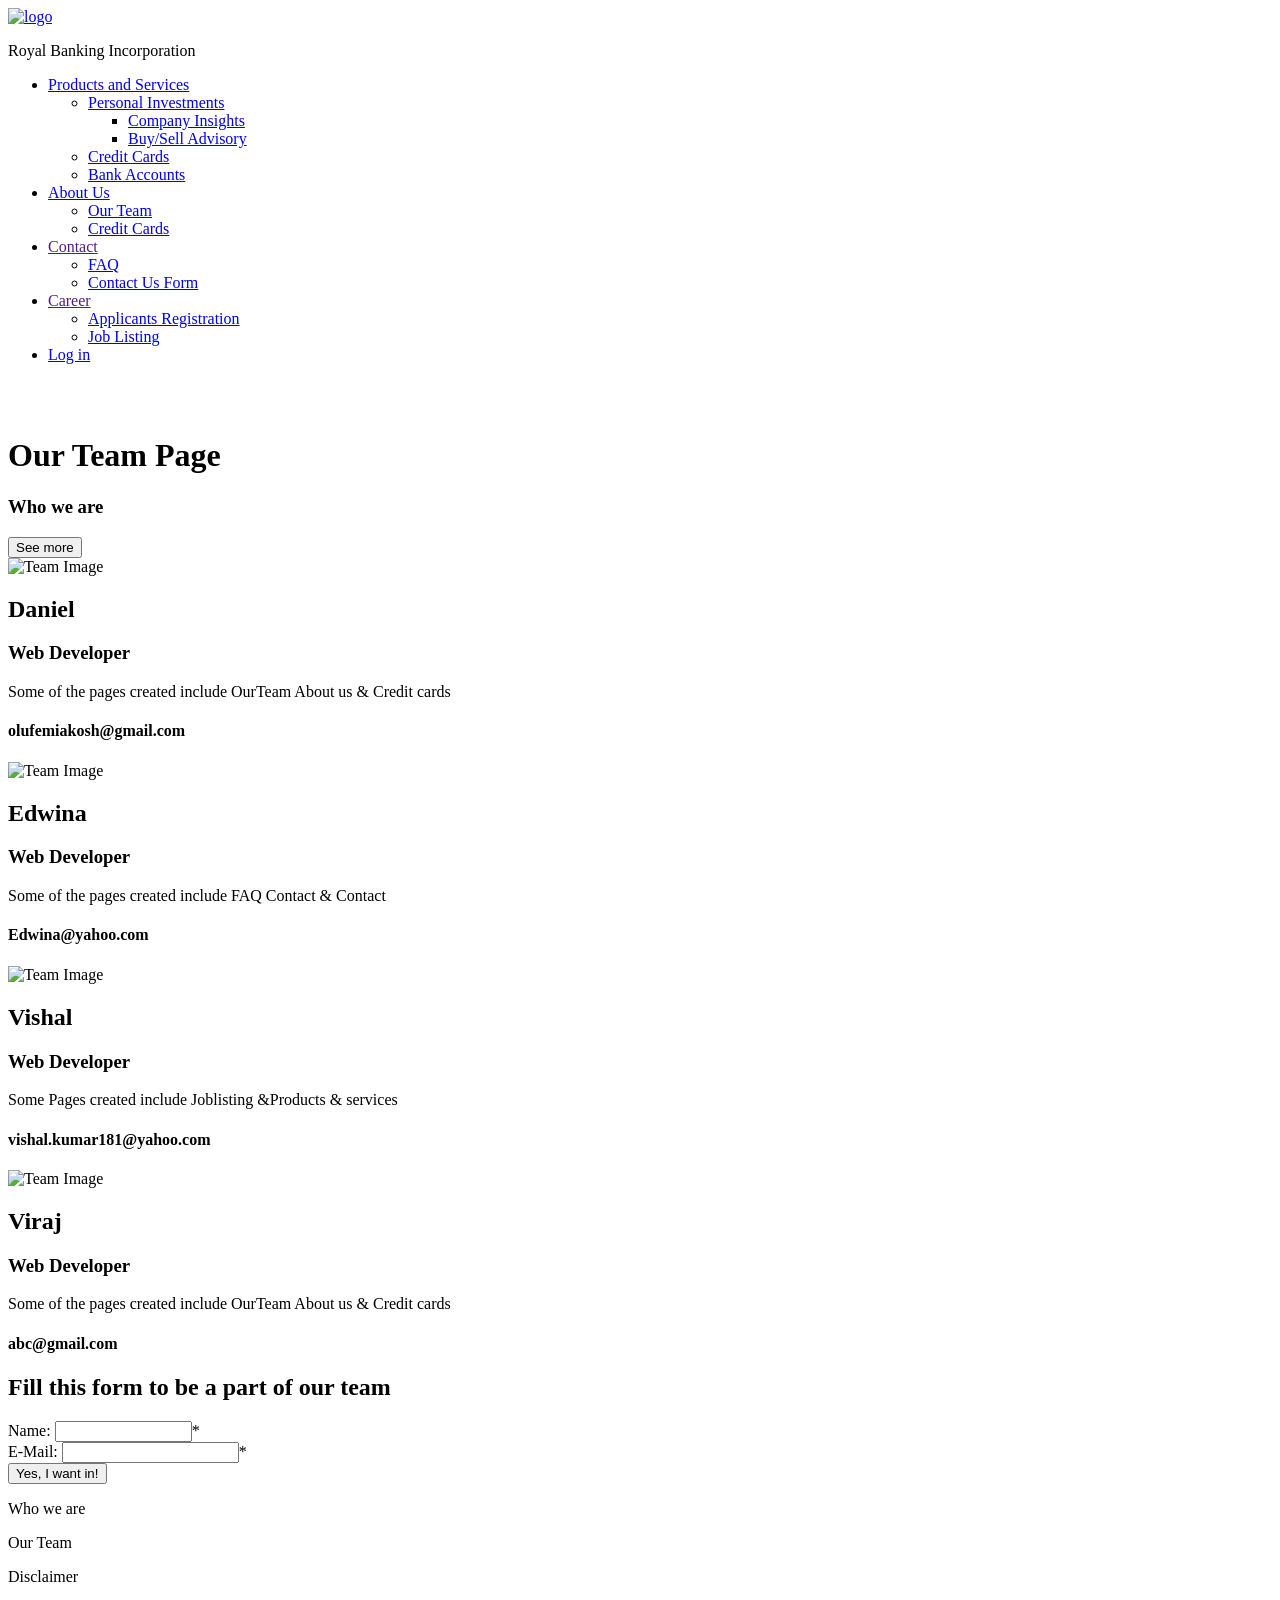
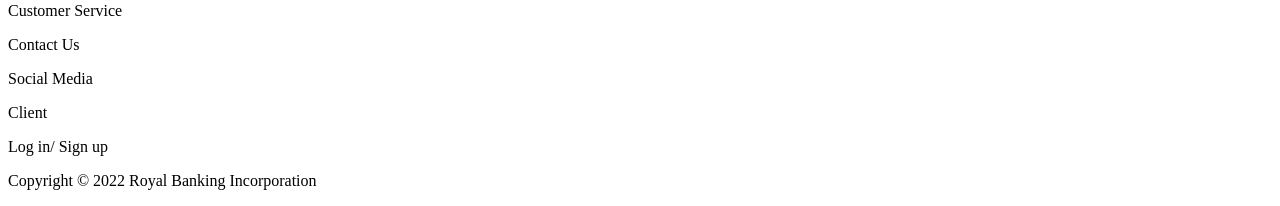
==== our-team.html @ 58620fd8 "Add files via upload" ====
<!DOCTYPE html>
<html lang="en">

<head>
    <meta charset="UTF-8">
    <meta http-equiv="X-UA-Compatible" content="IE=edge">
    <meta name="viewport" content="width=device-width, initial-scale=1.0">
    <link rel="stylesheet" href="css/our_team.css">
    <link rel="stylesheet" href="css/header_footer.css">
    <script src="javascript/ourteam.js"></script>
    <title>Our Team</title>
</head>

<body>
    <!-- logo on the left with home link -->
    <header class="cmnHead">
        <a href="./index.html"><img src="./images/favicon.jpg" alt="logo"></a>
        <p>Royal Banking Incorporation</p>
    </header>
    <!-- Common navigation -->
    <nav id="cmnNav">
        <ul id="nav">
            <li><a href="./products-services.html">Products and Services</a>
                <ul class="submenu1">
                    <li><a href="./personal-investment.html">Personal Investments</a>
                        <ul class="submenu2">
                            <li><a href="./company-insights.html">Company Insights</a></li>
                            <li><a href="./advisory.html">Buy/Sell Advisory</a></li>
                        </ul>
                    </li>
                    <li><a href="./credit-cards.html">Credit Cards</a></li>
                    <li><a href="./accounts.html">Bank Accounts</a></li>
                </ul>
            </li>
            <li><a href="./about-us.html">About Us</a>
                <ul class="submenu1">
                    <li><a href="./our-team.html">Our Team</a></li>
                    <li><a href="./creditcards.html">Credit Cards</a></li>
                </ul>
            </li>
            <li><a href="">Contact</a>
                <ul class="submenu1">
                    <li><a href="./faq.html">FAQ</a></li>
                    <li><a href="./contact.html">Contact Us Form</a></li>
                </ul>
            </li>
            <li><a href="">Career</a>
                <ul class="submenu1">
                    <li><a href="./job-application.html">Applicants Registration</a></li>
                    <li><a href="./job-listing.html">Job Listing</a></li>
                </ul>
            </li>
            <li><a href="./login.html">Log in</a></li>
        </ul>
    </nav>
    <!-- Common navigation ends -->
    <br>
    <br>
    <div>
        <div class="titlee">
            <h1>Our Team Page</h1>
        </div>

        <div class="who-we-are">
            <h3>Who we are</h3>
            <button onclick="revealMessage()">See more</button>
            <div id="hiddenMessage" style="display:none">

                <span>We are a Group of Student From Humber College with the Task and Desire to Build a fully functional
                    <br>
                    responsive website as fullfilmant of ITS 5103 Project. Our project will be creating a website for
                    Royal Banking Inc.. <br>
                    Banking Inc. is a multinational bank offers normal banking services and trading platforms for stock
                    and forex traders. </span>
            </div>


            <div class="row">

                <div class="column">
                    <div class="team">
                        <div class="team-img">
                            <img src="/images/dann.jpg" alt="Team Image">
                        </div>
                        <div class="team-content">
                            <h2>Daniel</h2>
                            <h3>Web Developer</h3>
                            <p>Some of the pages created include OurTeam About us & Credit cards</p>
                            <h4>olufemiakosh@gmail.com</h4>
                        </div>
                    </div>
                </div>

                <div class="column">
                    <div class="team">
                        <div class="team-img">
                            <img src="/images/eddy.jpg" alt="Team Image">
                        </div>
                        <div class="team-content">
                            <h2>Edwina</h2>
                            <h3>Web Developer</h3>
                            <p>Some of the pages created include FAQ Contact & Contact</p>
                            <h4>Edwina@yahoo.com</h4>
                        </div>
                    </div>
                </div>

                <div class="column">
                    <div class="team">
                        <div class="team-img">
                            <img src="/images/vishal_.jpg" alt="Team Image">
                        </div>
                        <div class="team-content">
                            <h2>Vishal</h2>
                            <h3>Web Developer</h3>
                            <p>Some Pages created include Joblisting &Products & services </p>
                            <h4>vishal.kumar181@yahoo.com</h4>
                        </div>

                    </div>
                </div>

                <div class="column">
                    <div class="team">
                        <div class="team-img">
                            <img src="/images/Viraj.png" alt="Team Image">
                        </div>
                        <div class="team-content">
                            <h2>Viraj</h2>
                            <h3>Web Developer</h3>
                            <p>Some of the pages created include OurTeam About us & Credit cards</p>
                            <h4>abc@gmail.com</h4>
                        </div>

                    </div>
                </div>

                <div class="formtovalidate">
                    <section class="forminsight">
                        <h2>Fill this form to be a part of our team</h2>
                        <form id="subinsight" action="./subscribe-success.html" method="get">
                            <label for="subname">Name: </label>
                            <input type="text" id="subname" maxlength="10" size="15" required><span>*</span>
                            <br>
                            <label for="subemail">E-Mail: </label>
                            <input type="email" id="subemail" required><span>*</span>
                            <br>
                            <input type="submit" id="submit" value="Yes, I want in!">
                        </form>
                    </section>
                </div>

            </div>
</body>
<footer id="bottom">
    <div class="highfooter">
        <p>Who we are</p>
        <p>Our Team</p>
        <p>Disclaimer</p>
        <p>Customer Service</p>
        <p>Contact Us</p>
        <p>Social Media</p>
        <p>Client</p>
        <p>Log in/ Sign up</p>
    </div>
    <p id="copyrighttext">Copyright &copy; 2022 Royal Banking Incorporation</p>
</footer>

</html>
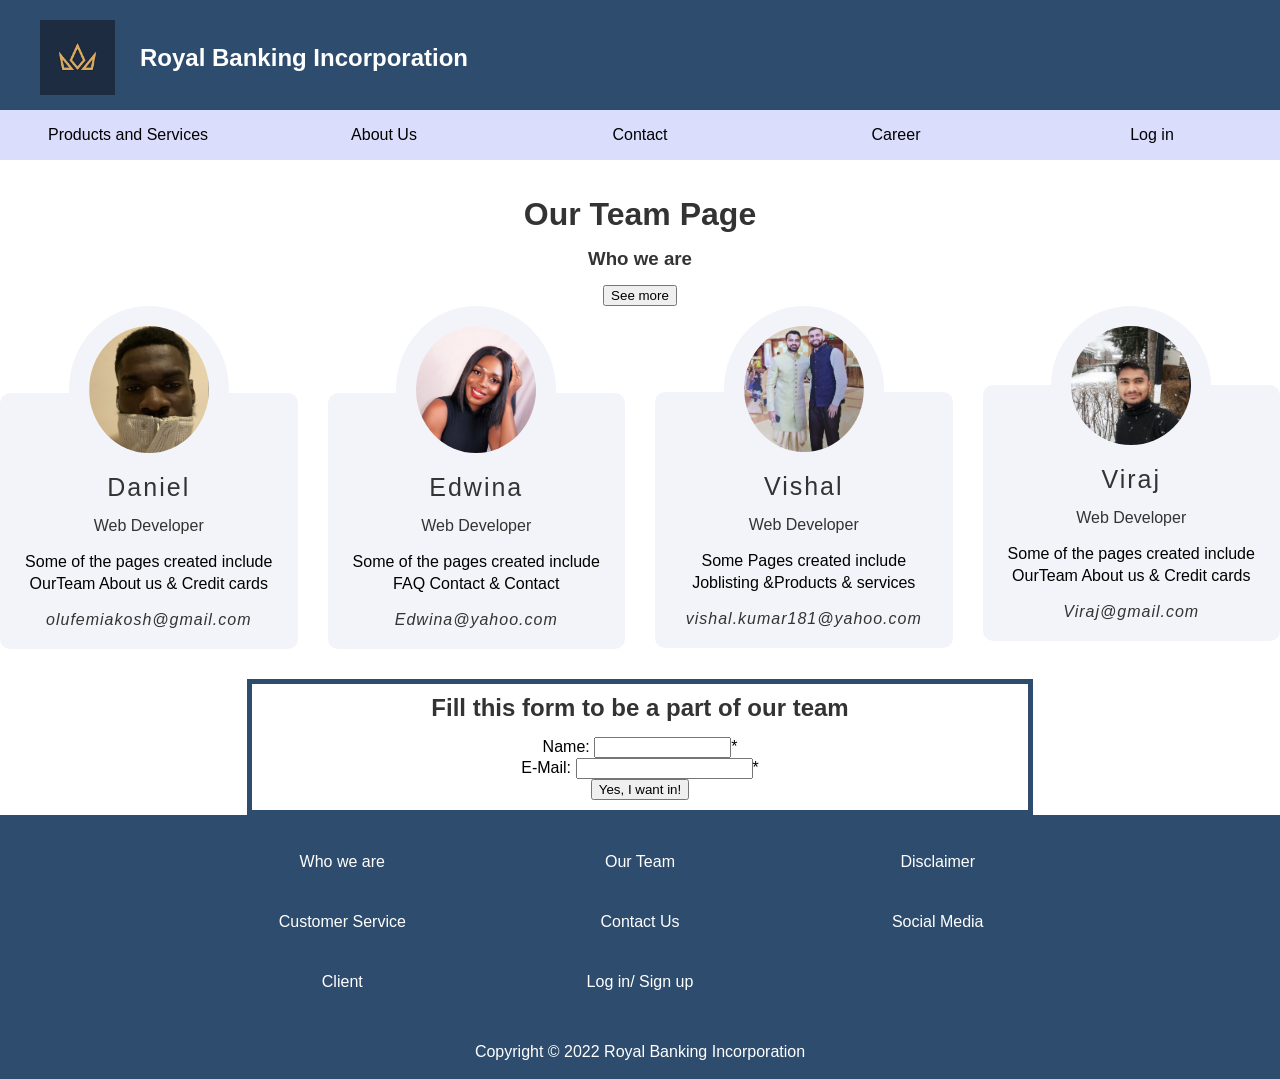
==== commit c779dd7d: "Update our-team.html" ====
--- a/our-team.html
+++ b/our-team.html
@@ -129,7 +129,7 @@
                             <h2>Viraj</h2>
                             <h3>Web Developer</h3>
                             <p>Some of the pages created include OurTeam About us & Credit cards</p>
-                            <h4>abc@gmail.com</h4>
+                            <h4>Viraj@gmail.com</h4>
                         </div>
 
                     </div>
@@ -166,4 +166,4 @@
     <p id="copyrighttext">Copyright &copy; 2022 Royal Banking Incorporation</p>
 </footer>
 
-</html>+</html>
--- a/css/our_team.css
+++ b/css/our_team.css
@@ -0,0 +1,176 @@
+*,
+*::before,
+*::after{
+    box-sizing: inherit;
+}
+
+div{
+    box-sizing: border-box;
+}
+
+
+.titlee{
+    text-align: center;
+
+}
+
+.who-we-are{
+	display: flex;
+	justify-content: center;
+	align-items: center;
+	flex-direction: column;
+}
+.who-we-are span{
+	width: 60%;
+	align-items: center;
+text-align: center;
+}
+
+
+h1,h2,h3,h5,h6{
+    padding: 0;
+    margin: 0 0 15px 0;
+    color: #333333;
+    font-weight: 700;
+}
+h4{padding: 0;
+    margin: 0 0 15px 0;
+    color: #333333;
+    font-weight: 50;
+ }
+
+img{
+    width: 100%;
+    height: auto;
+}
+.container{
+    width: 100%;
+    padding-right: 15px;
+    padding-left: 15px;
+    margin-right: auto;
+    margin-left: auto;
+}
+.section-title{
+    flex: 0 0 100%;
+    max-width: 100%;
+    margin-bottom: 80px;
+    margin-top: 40px;
+    text-align: center;
+}
+.section-title h1{
+    display: inline-block;
+    font-size: 35px;
+    text-transform: uppercase;
+    font-weight: 700;
+    color: #000000;
+    margin: 0 0 5px;
+    position: relative;
+}
+.section-title h1::before{
+    content: '';
+    left: 0;
+    position: absolute;
+    height: 3px;
+    right: 32%;
+    background-color: #50c5fc;
+    bottom: -5px;
+}
+
+.row{
+    display: flex;
+    flex-wrap: wrap;
+    margin-right: -15px;
+    margin-left: -15px;
+}
+.column{
+    position: relative;
+    width: 100%;
+    padding-right: 15px;
+    padding-left: 15px;
+    flex: 0 0 100%;
+    max-width: 100%;
+}
+.team{
+    margin-bottom:30px ;
+}
+.team .team-img{
+    position: relative;
+    font-size: 0;
+    text-align: center;
+}
+.team .team-img img{
+    width: 160px;
+    height: auto;
+    border-radius: 100%;
+    border: 20px solid #f3f4fa;
+}
+
+.team .team-content{
+    padding: 80px 20px 20px 20px;
+    margin-top: -80px;
+    text-align: center;
+    background: #f3f4fa;
+    border-radius: 10px;
+}
+.team .team-content h2{
+font-size: 25px;
+font-weight: 400;
+letter-spacing: 2px;
+}
+.team .team-content h3{
+    font-size: 16px;
+    font-weight: 300;
+}
+.team .team-content h4{
+    font-size: 16px;
+font-weight: 200;
+letter-spacing: 1px;
+font-style: italic;
+margin-bottom: 0;
+}
+.team .team-content p{
+    font-size: 16px;
+    font-weight: 400;
+    line-height: 22px;
+}
+
+.formtovalidate{
+    text-align: center;
+    margin: auto;
+    width: 60%;
+    border: 5px solid #2E4C6D;
+    padding: 10px;
+    }
+
+
+/*  Responsive */
+@media (min-width: 576px){
+    .container{
+        max-width: 540px;
+    }
+    .column{
+        max-width: 50%;
+    }
+}
+@media (min-width: 768px){
+    .container{
+        max-width: 720px;
+    }
+    .column{
+        max-width: 33.333333%;
+    }
+}
+@media (min-width: 992px){
+    .container{
+        max-width: 960px;
+    }
+    .column{
+        max-width: 25%;
+    }
+}
+@media (min-width: 1200px){
+    .container{
+        max-width: 1140px;
+    }
+   
+}
--- a/css/header_footer.css
+++ b/css/header_footer.css
@@ -0,0 +1,179 @@
+
+html {
+    font-family: Arial, Helvetica, sans-serif;
+    background-color: #396EB0;
+}
+body {
+    font-size: 100%;
+    /* min-width: 920px; */
+    background-color: white;
+    margin: 0 auto;
+}
+
+/* -------style for header-------- */
+
+.cmnHead {
+    /* border: red solid 2px; */
+    /* padding: 2px; */
+    background-color: #2E4C6D;
+    /* margin: 0 auto; */
+    color: white;
+    /* width: auto; */
+    height: 90px;
+    padding-top: 20px;
+    padding-left: 40px;
+}
+
+.cmnHead img {
+    width: 75px;
+    float: left;
+}
+
+.cmnHead p {
+    font-size: 1.5em;
+    font-weight: 600;
+    margin-left: 100px;
+}
+
+/* -----------navigatoin menu------------ */
+
+/* 
+** formatting the look 
+*/
+#cmnNav * {
+    margin: 0;
+    padding: 0;
+
+    /* box-sizing: border-box; */
+}
+
+#cmnNav a {
+    color: black;
+    background-color: #DADDFC;
+    display: block;
+    height: 2.5em;
+    display: flex;
+    align-items: center;
+    justify-content: center;
+    text-decoration: none;
+    height: 50px;
+}
+
+#cmnNav a:hover {
+    background-color: #2E4C6D;
+    color: white;
+}
+
+#cmnNav ul {
+    list-style-type: none;
+    display: flex;
+}
+
+#cmnNav li {
+    width: 100%;
+    text-align: center;
+    position: relative;
+}
+
+/* 
+** dropdown function 
+*/
+#cmnNav li:hover .submenu1 > li {
+    display: block;
+    top: 0px;
+}
+
+.submenu1 li {
+    display: none;
+    /* position: absolute;
+    top: 0px; */
+}
+
+.submenu1 {
+    display: flex;
+    flex-direction: column;
+    position: absolute;
+    width: 100%;
+}
+
+/* .submenu1 li {
+    position: relative;
+} */
+
+.submenu1 li:hover .submenu2 li {
+    display: block;
+}
+
+.submenu2 li {
+    display: none;
+}
+
+.submenu2 {
+    display: flex;
+    flex-direction: column;
+    position: absolute;
+    top: 0px;
+    left: 100%;
+    width: 100%;
+}
+
+
+/* --------footer---------- */
+/* copy from temp */
+
+#bottom{
+    background-color: #2E4C6D;
+    text-align: center;
+    color: white;
+    align-items: center;
+    justify-content: center;
+    width:100%;
+    margin-bottom: 0;
+    padding: 2px;
+}
+
+#bottom a {
+    text-decoration: none;
+    color: white;
+}
+
+.highfooter{
+    width: 70%;
+    margin: 0 auto;
+    padding: 15px 0;
+    display: grid;
+    border-radius: 15px;
+    grid-template: auto / repeat(3, 1fr);
+
+}
+.highfooter p{
+    padding: 5px;
+}
+
+/* ------style for screen width less than 920px---------- */
+
+@media only screen and (max-width: 420px) {
+    .cmnHead p {
+        font-size: 1em;
+        margin-top: 2em;
+    }
+
+    #bottom {
+        width: auto;
+    }
+
+    /* mobile style for navigation */
+    #nav {
+        flex-direction:column;
+        justify-content:space-between;
+
+    }
+
+    .highfooter {
+        grid-template: auto / repeat(2, 1fr);
+    }
+}
+
+@media only screen and (max-width: 420px) {
+   
+}
